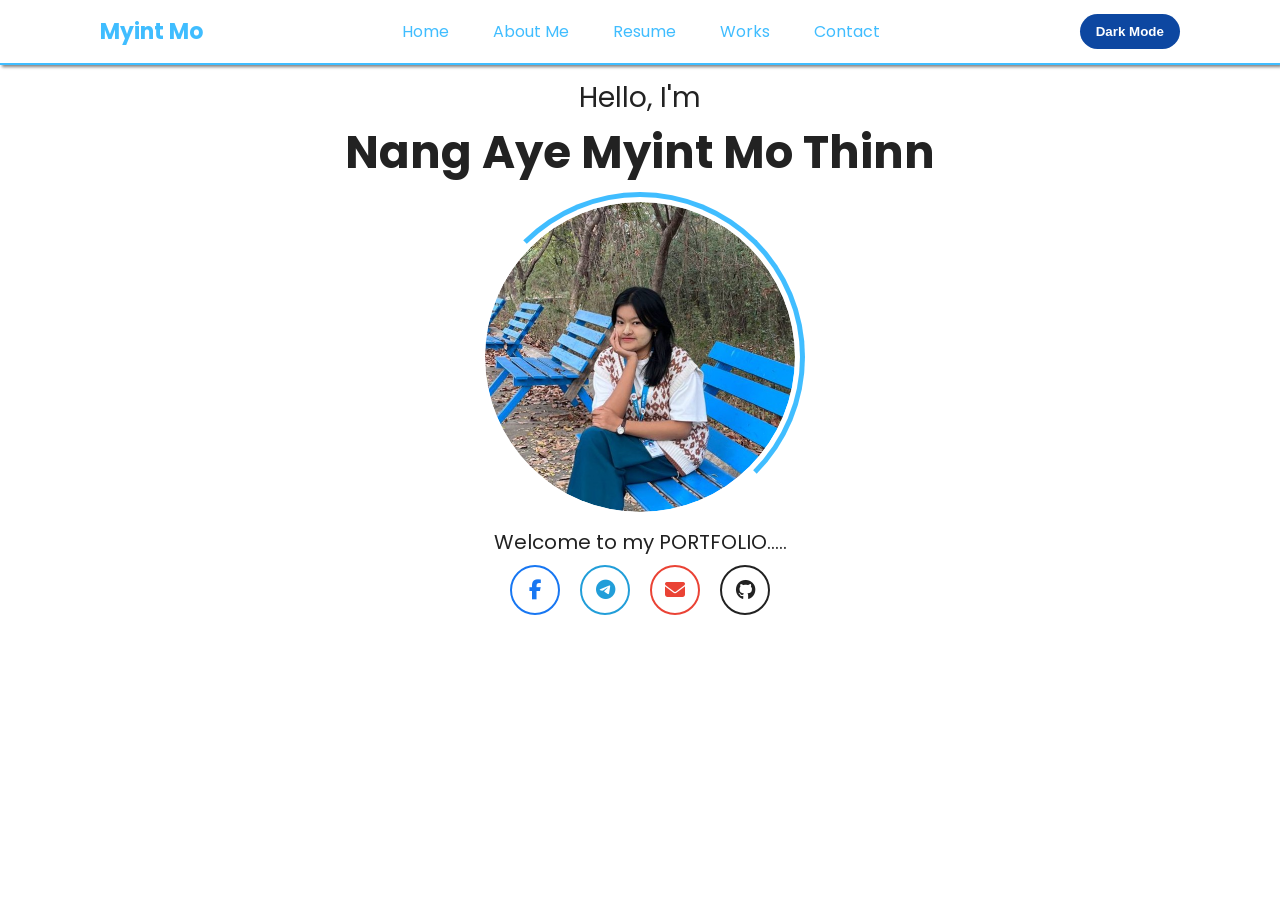
==== index.html @ 4f33086d "Added dark mode and updated portfolio design" ====
<!DOCTYPE html>
<html lang="en">
<head>
    <meta charset="UTF-8">
    <meta name="viewport" content="width=device-width, initial-scale=1.0">
    <title>Myint Mo | Home</title>
    <link rel="stylesheet" href="./home.css">
    <link rel="stylesheet" href="./style.css">
    <link rel="stylesheet" href="https://cdnjs.cloudflare.com/ajax/libs/animate.css/4.1.1/animate.min.css">
    <link rel="stylesheet" href="https://cdnjs.cloudflare.com/ajax/libs/font-awesome/6.6.0/css/all.min.css">
</head>
<body>
    <div class="nav">
        <div class="logo">
            <a href="./index.html">Myint Mo</a>
        </div>
        <div class="menus">
            <a href="./index.html" class="home">Home</a>
            <a href="./about.html" class="aboutme">About Me</a>
            <a href="./resume.html" class="resume">Resume</a>
            <a href="./works.html" class="works">Works</a>
            <a href="./contact.html" class="contact">Contact</a>
        </div>
        <button class="themetoggle">Dark Mode</button>
    </div>
    <div class="container animate__animated animate__fadeIn animate__slow">
        <p class="intro">Hello, I'm</p>
        <h1 class="intro-name animate__animated animate__fadeInDown">Nang Aye Myint Mo Thinn</h1>
        <div class="profile-wrapper animate__animated animate__zoomIn">
            <div class="rotating-ring"></div>

            <div class="profile-image">
                <img src="./images/image_1.jpg" alt="Profile Photo">
            </div>
        </div>
        <p class="intro-text animate__animated animate__fadeInUp">
            Welcome to my <span>PORTFOLIO</span>.....
        </p>

        <div class="social-links animate__animated animate__fadeInUp animate__delay-1s">

            <a href="https://www.facebook.com/myint.moh.574562/" target="_blank" class="facebook">
                <i class="fa-brands fa-facebook-f"></i>
            </a>

            <a href="https://t.me/nangayemyintmothinn" target="_blank" class="telegram">
                <i class="fa-brands fa-telegram"></i>
            </a>

            <a href="mailto:nangayemyintmothinn@gmail.com" class="email">
                <i class="fa-solid fa-envelope"></i>
            </a>

            <a href="https://github.com/NangAyeMyintMoThinn" target="_blank" class="github">
                <i class="fa-brands fa-github"></i>
            </a>

        </div>
    </div>
    <script src="./main.js"></script>
</body>
</html>
---- home.css ----
body{
    background-color: var(--container-background);
}
/* container start */
.container{
    margin-top: 6%;
    text-align: center;
}
.intro{
    font-size: 28px;
}
.intro-name{
    font-size: 45px;
}
.intro-text{
    font-size: 20px;
}
.profile-wrapper{
    position: relative;
    width: 330px;
    height: 330px;
    margin: 5px auto;
}

/* Rotating Ring */
.rotating-ring{
    position: absolute;
    inset: 0;
    border-radius: 50%;
    border: 5px solid transparent;
    border-top: 5px solid #40BDFF;
    border-right: 5px solid #40BDFF;
    animation: spin 4s linear infinite;
}

/* Photo Container */
.profile-image{
    position: absolute;
    inset: 10px;
    border-radius: 50%;
    overflow: hidden;
    background: white;
}

/* Actual Image */
.profile-image img{
    width: 100%;
    height: 100%;
    object-fit: cover;
    object-position: center;
    border-radius: 50%;
}

@keyframes spin{
    from{
        transform: rotate(0deg);
    }
    to{
        transform: rotate(360deg);
    }
}
.social-links{
    margin-top: 8px;
    display: flex;
    justify-content: center;
    gap: 20px;
}

.social-links a{
    width: 50px;
    height: 50px;
    display: flex;
    justify-content: center;
    align-items: center;
    border-radius: 50%;
    text-decoration: none;
    font-size: 20px;
    transition: all 0.3s ease;
}

.social-links a:hover{
    transform: translateY(-6px) scale(1.1);
}
---- style.css ----
@import url('https://fonts.googleapis.com/css2?family=Inter:ital,opsz,wght@0,14..32,100..900;1,14..32,100..900&family=Poppins:ital,wght@0,100;0,200;0,300;0,400;0,500;0,600;0,700;0,800;0,900;1,100;1,200;1,300;1,400;1,500;1,600;1,700;1,800;1,900&display=swap');
*{
    margin: 0;
    padding: 0;
    box-sizing: border-box;
}
:root{
    --skyblue : #40BDFF;
    --darkblue : #0D47A1;
    --container-background : #81d0fb;
    --bg-color: #ffffff;
    --text-color: #222222;
    --card-color: #ffffff;
}
.dark-theme{
    --bg-color: #121212;
    --text-color: #ffffff;
    --card-color: #1e1e1e;
}
.fa-html5{color:#E34F26;}

.fa-css3-alt{color:#1572B6;}

.fa-js{color:#F7DF1E;}

.fa-react{color:#3e889c;}

.fa-java{color:#F89820;}

.fa-laravel{color:#FF2D20;}

.fa-database{color:#336791;}

.fa-code{color:#68217A;}
.dark-theme .fa-github{
    color: white;
}
.dark-theme .github{
    color: white;
    border: 2px solid white;
}

.dark-theme .github:hover{
    background: white;
    color: #181717;
}
/* Facebook */
.facebook{
    color: #1877F2;
    border: 2px solid #1877F2;
}

.facebook:hover{
    background: #1877F2;
    color: white;
}

/* Telegram */
.telegram{
    color: #229ED9;
    border: 2px solid #229ED9;
}

.telegram:hover{
    background: #229ED9;
    color: white;
}

/* Email */
.email{
    color: #EA4335;
    border: 2px solid #EA4335;
}

.email:hover{
    background: #EA4335;
    color: white;
}

/* GitHub */
.github{
    color: var(--text-color);
    border: 2px solid var(--text-color);
}

.github:hover{
    background: var(--text-color);
    color: var(--bg-color);
}
body{
    font-family: "Poppins", sans-serif;
    opacity: 1;
    background-color: var(--bg-color);
    color: var(--text-color);

    transition: opacity 0.4s ease;
}

body.fade-out{
    opacity: 0;
}
/* nav start  */
.nav{
    position: fixed;
    top: 0;
    width: 100%;
    height: 65px;
    display: flex;
    justify-content: space-around;
    align-items: center;
    padding: 18px;
    border-bottom: 2px solid var(--skyblue);
    box-shadow: 2px 2px 3px gray;
    background-color: var(--card-color);
    z-index: 1000;
}
.nav .logo{
    cursor: pointer;
    font-size: 22px;
    color: var(--skyblue);
    font-weight: 700;
}
.logo a{
    text-decoration: none;
    color: var(--skyblue);
}
.nav .menus{
    margin: 0 15px;
    text-align: center  ;
}
.menus a{
    display: inline-block;
    color: var(--skyblue);
    text-decoration: none;
    margin: 0px 20px;
    font-size: 16px;
    transition: 0.3s;
}
.menus a:hover{
    transform: scale(1.1);
    font-weight: 500;
}
.nav button{
    width: 100px;
    background-color: var(--darkblue);
    color: white;
    border: none;
    border-radius: 30px;
    padding: 10px;
    cursor: pointer;
    font-weight: 700;
    transition: 0.3s;
}
.nav button:hover{
    color: var(--darkblue);
    background-color: var(--skyblue);
}

.project-content h2,
.title,
.info h1{
    color: var(--text-color);
}
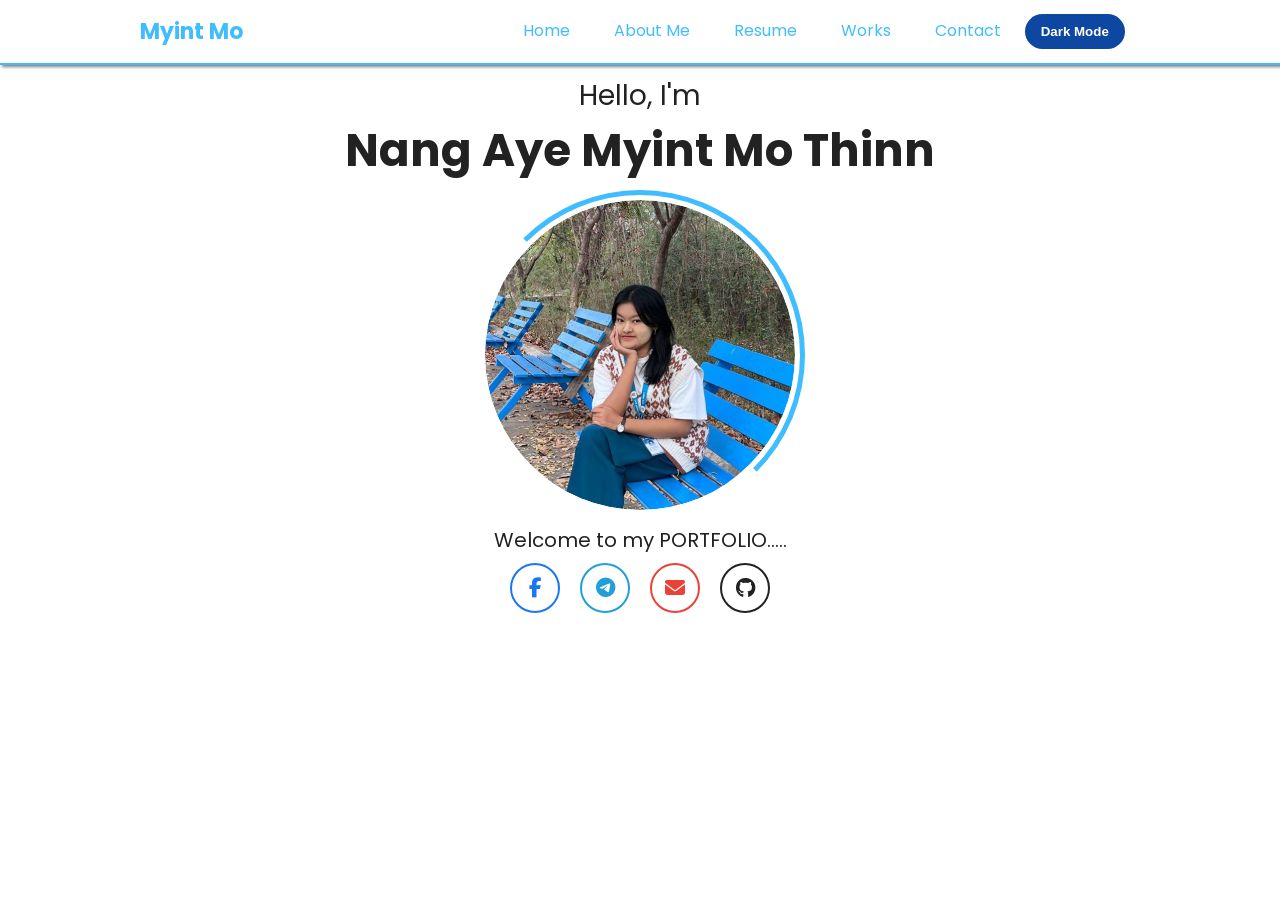
==== commit 020255a5: "make responsive" ====
--- a/index.html
+++ b/index.html
@@ -11,17 +11,26 @@
 </head>
 <body>
     <div class="nav">
+
         <div class="logo">
             <a href="./index.html">Myint Mo</a>
         </div>
+
+        <!-- Hamburger Button -->
+        <div class="menu-toggle">
+            <i class="fa-solid fa-bars"></i>
+        </div>
+
         <div class="menus">
-            <a href="./index.html" class="home">Home</a>
-            <a href="./about.html" class="aboutme">About Me</a>
-            <a href="./resume.html" class="resume">Resume</a>
-            <a href="./works.html" class="works">Works</a>
-            <a href="./contact.html" class="contact">Contact</a>
+            <a href="./index.html">Home</a>
+            <a href="./about.html">About Me</a>
+            <a href="./resume.html">Resume</a>
+            <a href="./works.html">Works</a>
+            <a href="./contact.html">Contact</a>
+
+            <button class="themetoggle">Dark Mode</button>
         </div>
-        <button class="themetoggle">Dark Mode</button>
+
     </div>
     <div class="container animate__animated animate__fadeIn animate__slow">
         <p class="intro">Hello, I'm</p>
--- a/home.css
+++ b/home.css
@@ -3,7 +3,7 @@
 }
 /* container start */
 .container{
-    margin-top: 6%;
+    margin-top: 75px;
     text-align: center;
 }
 .intro{
@@ -80,4 +80,135 @@
 
 .social-links a:hover{
     transform: translateY(-6px) scale(1.1);
+}
+
+/* TABLETS (768px - 992px) */
+@media screen and (max-width: 992px){
+
+    .container{
+        margin-top: 100px;
+        padding: 20px;
+    }
+
+    .intro{
+        font-size: 24px;
+    }
+
+    .intro-name{
+        font-size: 38px;
+    }
+
+    .intro-text{
+        font-size: 18px;
+    }
+
+    .profile-wrapper{
+        width: 280px;
+        height: 280px;
+    }
+}
+
+
+/* MOBILE DEVICES*/
+@media screen and (max-width: 768px){
+
+    .container{
+        margin-top: 90px;
+        padding: 20px;
+    }
+
+    .intro{
+        font-size: 22px;
+    }
+
+    .intro-name{
+        font-size: 32px;
+        line-height: 1.3;
+    }
+
+    .intro-text{
+        font-size: 17px;
+    }
+
+    .profile-wrapper{
+        width: 240px;
+        height: 240px;
+    }
+
+    .social-links{
+        gap: 15px;
+        flex-wrap: wrap;
+    }
+
+    .social-links a{
+        width: 45px;
+        height: 45px;
+        font-size: 18px;
+    }
+}
+
+
+/* SMALL PHONES */
+@media screen and (max-width: 480px){
+
+    .container{
+        margin-top: 80px;
+        padding: 15px;
+    }
+
+    .intro{
+        font-size: 18px;
+    }
+
+    .intro-name{
+        font-size: 26px;
+        line-height: 1.4;
+    }
+
+    .intro-text{
+        font-size: 15px;
+    }
+
+    .profile-wrapper{
+        width: 180px;
+        height: 180px;
+    }
+
+    .rotating-ring{
+        border-width: 4px;
+    }
+
+    .profile-image{
+        inset: 8px;
+    }
+
+    .social-links{
+        gap: 12px;
+    }
+
+    .social-links a{
+        width: 40px;
+        height: 40px;
+        font-size: 16px;
+    }
+}
+
+
+/* EXTRA SMALL PHONES */
+@media screen and (max-width: 320px){
+
+    .intro-name{
+        font-size: 22px;
+    }
+
+    .profile-wrapper{
+        width: 160px;
+        height: 160px;
+    }
+
+    .social-links a{
+        width: 36px;
+        height: 36px;
+        font-size: 14px;
+    }
 }
--- a/style.css
+++ b/style.css
@@ -155,9 +155,138 @@
     color: var(--darkblue);
     background-color: var(--skyblue);
 }
-
+/* HAMBURGER BUTTON */
+
+.menu-toggle{
+    display: none;
+    font-size: 24px;
+    color: var(--skyblue);
+    cursor: pointer;
+}
+
+/* TABLET & MOBILE */
+
+@media screen and (max-width: 768px){
+
+    .nav{
+        justify-content: space-between;
+        padding: 15px 20px;
+    }
+
+    .menu-toggle{
+        display: block;
+    }
+
+    .menus{
+        display: none;
+        position: absolute;
+        top: 65px;
+        left: 0;
+
+        width: 100%;
+
+        background: var(--card-color);
+
+        display: flex;
+        flex-direction: column;
+
+        align-items: center;
+
+        padding: 20px 0;
+
+        border-bottom: 2px solid var(--skyblue);
+
+        box-shadow: 0 5px 10px rgba(0,0,0,.1);
+
+        transform: translateY(-150%);
+        transition: .4s ease;
+    }
+
+    .menus.active{
+        transform: translateY(0);
+    }
+
+    .menus a{
+        margin: 12px 0;
+        font-size: 16px;
+    }
+
+    .menus .themetoggle{
+        margin-top: 15px;
+    }
+}
+
+/* SMALL PHONES */
+
+@media screen and (max-width: 480px){
+
+    .logo{
+        font-size: 18px;
+    }
+
+    .menu-toggle{
+        font-size: 22px;
+    }
+
+    .menus a{
+        font-size: 15px;
+    }
+}
 .project-content h2,
 .title,
 .info h1{
     color: var(--text-color);
+}
+/* iPhone 14 / 15 (390px width) */
+@media screen and (max-width: 390px) {
+
+    .nav{
+        justify-content: space-between;
+        padding: 12px 16px;
+    }
+
+    .logo{
+        font-size: 18px;
+    }
+
+    .menu-toggle{
+        display: block;
+        font-size: 24px;
+        color: var(--skyblue);
+        cursor: pointer;
+    }
+
+    .menus{
+        position: absolute;
+        top: 65px;
+        left: 0;
+
+        width: 100%;
+
+        display: none;
+        flex-direction: column;
+        align-items: center;
+
+        background: var(--card-color);
+
+        padding: 20px 0;
+
+        border-bottom: 2px solid var(--skyblue);
+
+        box-shadow: 0 5px 10px rgba(0,0,0,.1);
+    }
+
+    .menus.active{
+        display: flex;
+    }
+
+    .menus a{
+        margin: 12px 0;
+        font-size: 15px;
+    }
+
+    .themetoggle{
+        margin-top: 15px;
+        width: 120px;
+    }
 }
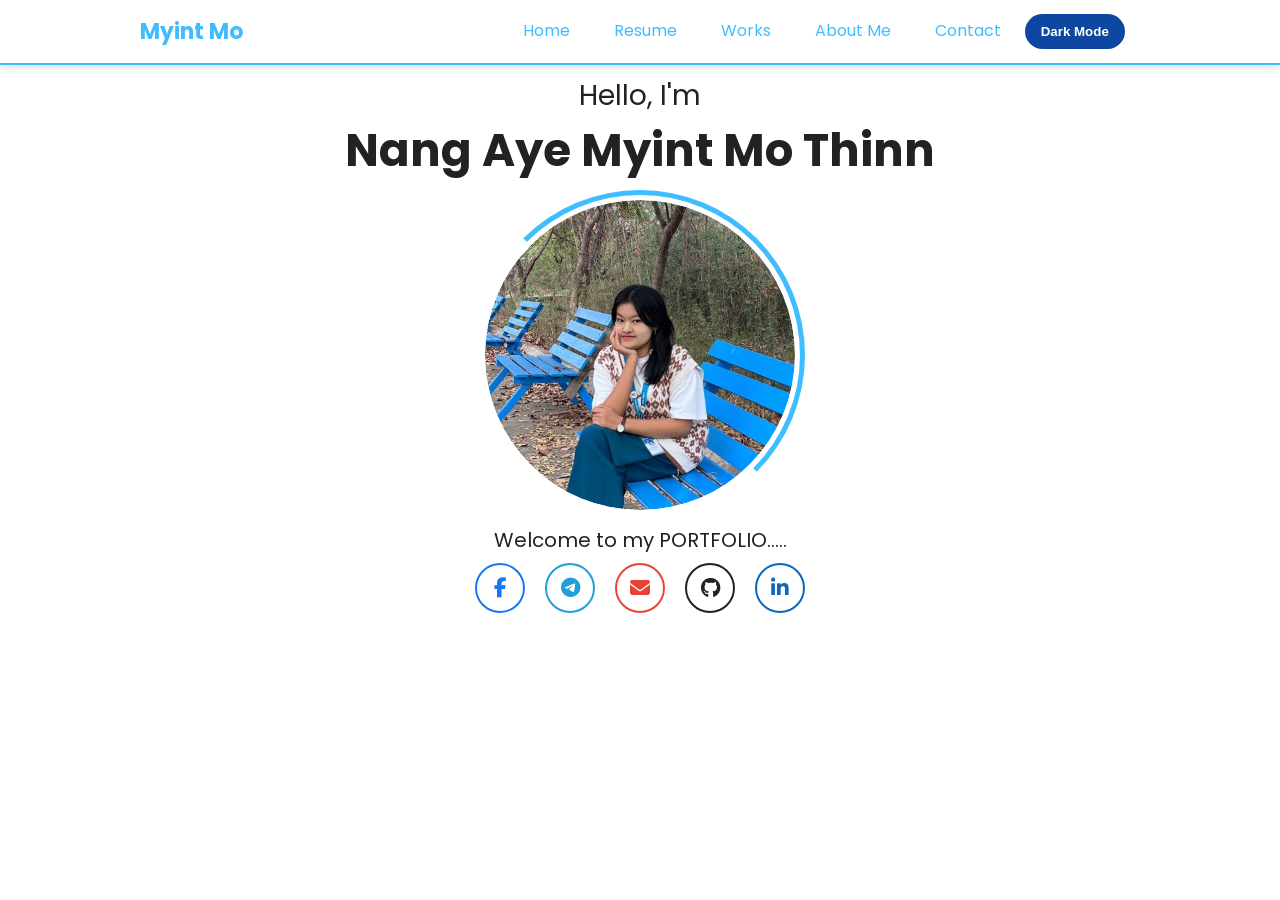
==== commit d136671f: "works page update" ====
--- a/index.html
+++ b/index.html
@@ -3,6 +3,7 @@
 <head>
     <meta charset="UTF-8">
     <meta name="viewport" content="width=device-width, initial-scale=1.0">
+    <link rel="icon" type="image/x-icon" href="./images/image_1-large.jpg">
     <title>Myint Mo | Home</title>
     <link rel="stylesheet" href="./home.css">
     <link rel="stylesheet" href="./style.css">
@@ -23,9 +24,9 @@
 
         <div class="menus">
             <a href="./index.html">Home</a>
-            <a href="./about.html">About Me</a>
             <a href="./resume.html">Resume</a>
             <a href="./works.html">Works</a>
+            <a href="./about.html">About Me</a>
             <a href="./contact.html">Contact</a>
 
             <button class="themetoggle">Dark Mode</button>
@@ -64,6 +65,10 @@
                 <i class="fa-brands fa-github"></i>
             </a>
 
+            <a href="https://www.linkedin.com/in/nang-aye-myint-mo-thinn-05711a262/?lipi=urn%3Ali%3Apage%3Ad_flagship3_profile_view_base_contact_details%3B1OqI%2Ft7DSj2rn%2BSBurvMyQ%3D%3D" target="_blank" class="linkedin">
+                <i class="fa-brands fa-linkedin-in"></i>
+            </a>
+
         </div>
     </div>
     <script src="./main.js"></script>
--- a/style.css
+++ b/style.css
@@ -4,10 +4,9 @@
     padding: 0;
     box-sizing: border-box;
 }
-:root{
+/* :root{
     --skyblue : #40BDFF;
     --darkblue : #0D47A1;
-    --container-background : #81d0fb;
     --bg-color: #ffffff;
     --text-color: #222222;
     --card-color: #ffffff;
@@ -16,6 +15,31 @@
     --bg-color: #121212;
     --text-color: #ffffff;
     --card-color: #1e1e1e;
+} */
+ :root{
+    --skyblue: #40BDFF;
+    --darkblue: #0D47A1;
+    --container-background : #81d0fb;
+
+    --bg-color: #ffffff;
+    --text-color: #222222;
+    --card-color: #ffffff;
+
+    --secondary-text: #555555;
+    --divider-color: rgba(0,0,0,0.15);
+
+    --shadow-color: rgba(0,0,0,0.15);
+}
+
+.dark-theme{
+    --bg-color: #121212;
+    --text-color: #ffffff;
+    --card-color: #1e1e1e;
+
+    --secondary-text: #cfcfcf;
+    --divider-color: rgba(255,255,255,0.15);
+
+    --shadow-color: rgba(0,0,0,0.5);;
 }
 .fa-html5{color:#E34F26;}
 
@@ -32,18 +56,7 @@
 .fa-database{color:#336791;}
 
 .fa-code{color:#68217A;}
-.dark-theme .fa-github{
-    color: white;
-}
-.dark-theme .github{
-    color: white;
-    border: 2px solid white;
-}
-
-.dark-theme .github:hover{
-    background: white;
-    color: #181717;
-}
+
 /* Facebook */
 .facebook{
     color: #1877F2;
@@ -86,6 +99,28 @@
 .github:hover{
     background: var(--text-color);
     color: var(--bg-color);
+}
+.dark-theme .contact-info .fa-github{
+    color: white;
+}
+/* LinkedIn */
+.linkedin {
+    color: #0A66C2;
+    border: 2px solid #0A66C2;
+}
+
+.linkedin:hover {
+    background: #0A66C2;
+    color: white;
+}
+.dark-theme .linkedin {
+    color: #4da3ff;
+    border: 2px solid #4da3ff;
+}
+
+.dark-theme .linkedin:hover {
+    background: #4da3ff;
+    color: #121212;
 }
 body{
     font-family: "Poppins", sans-serif;
@@ -110,7 +145,7 @@
     align-items: center;
     padding: 18px;
     border-bottom: 2px solid var(--skyblue);
-    box-shadow: 2px 2px 3px gray;
+    box-shadow: 0 2px 10px var(--shadow-color);
     background-color: var(--card-color);
     z-index: 1000;
 }
@@ -232,7 +267,6 @@
         font-size: 15px;
     }
 }
-.project-content h2,
 .title,
 .info h1{
     color: var(--text-color);
